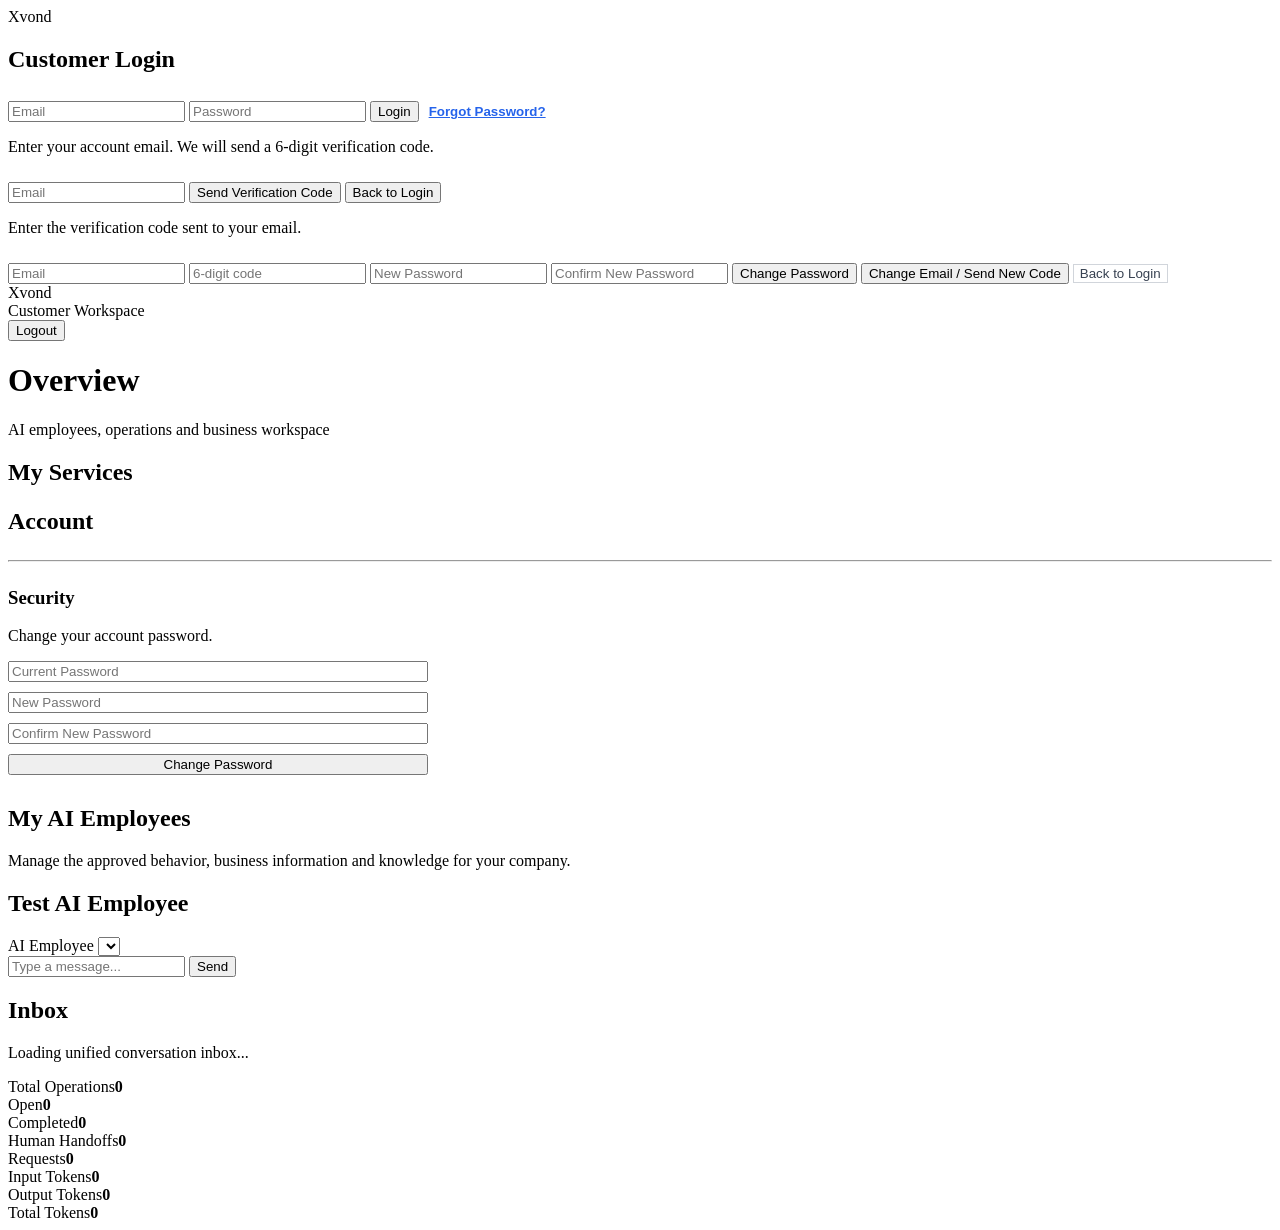
==== frontend/customer/index.html @ be64dc2d "Preserve customer portal formatting while bumping cache version" ====
<!DOCTYPE html>
<html lang="en">
<head>
    <meta charset="UTF-8">
    <meta name="viewport" content="width=device-width, initial-scale=1.0">
    <title>Xvond Customer Portal</title>
    <link rel="stylesheet" href="/static/customer/styles.css?v=20260905-1">
    <link rel="stylesheet" href="/static/customer/inbox-v2.css?v=20260905-1">
    <link rel="stylesheet" href="/static/customer/portal-pro.css?v=20260905-4">
</head>
<body>
<div id="login-screen" class="login-screen">
    <div class="login-box">
        <div class="brand">Xvond</div>
        <h2>Customer Login</h2>
        <div id="normal-login-form">
            <input id="login-email" type="email" placeholder="Email" autocomplete="username">
            <input id="login-password" type="password" placeholder="Password" autocomplete="current-password" onkeydown="if(event.key==='Enter') login()">
            <button onclick="login()">Login</button>
            <button type="button" onclick="showForgotPassword()" style="margin-top:10px;background:transparent !important;border:none !important;cursor:pointer;text-decoration:underline;color:#2563eb !important;font-weight:700">Forgot Password?</button>
            <div id="login-error" class="error"></div>
        </div>
        <div id="forgot-password-form" class="hidden">
            <p>Enter your account email. We will send a 6-digit verification code.</p>
            <input id="forgot-email" type="email" placeholder="Email" autocomplete="email">
            <button onclick="requestPasswordCode()">Send Verification Code</button>
            <button type="button" onclick="showNormalLogin()" style="margin-top:10px">Back to Login</button>
            <div id="forgot-message" class="error"></div>
        </div>
        <div id="reset-password-form" class="hidden">
            <p>Enter the verification code sent to your email.</p>
            <input id="reset-email" type="email" placeholder="Email" readonly>
            <input id="reset-code" type="text" inputmode="numeric" autocomplete="one-time-code" maxlength="6" placeholder="6-digit code">
            <input id="reset-new-password" type="password" autocomplete="new-password" placeholder="New Password">
            <input id="reset-confirm-password" type="password" autocomplete="new-password" placeholder="Confirm New Password">
            <button onclick="resetCustomerPassword()">Change Password</button>
            <button type="button" onclick="showForgotPassword()" style="margin-top:10px">Change Email / Send New Code</button>
            <button type="button" onclick="showNormalLogin()" style="margin-top:10px;background:transparent !important;border:1px solid #d1d5db !important;color:#374151 !important;cursor:pointer">Back to Login</button>
            <div id="reset-message" class="error"></div>
        </div>
    </div>
</div>

<div id="portal" class="portal hidden">
    <aside class="sidebar">
        <div class="logo">Xvond</div>
        <div class="portal-label">Customer Workspace</div>
        <nav id="portal-nav"></nav>
        <button class="logout" onclick="logout()">Logout</button>
    </aside>

    <main class="main">
        <header class="topbar">
            <div><h1 id="page-title">Overview</h1><p>AI employees, operations and business workspace</p></div>
            <div id="user-email"></div>
        </header>

        <section id="page-dashboard" class="page">
            <div id="dashboard-cards" class="cards"></div>
            <div class="panel" style="margin-bottom:22px">
                <h2>My Services</h2>
                <div id="dashboard-services" class="service-grid"></div>
            </div>
            <div class="panel">
                <h2>Account</h2>
                <div id="account-info"></div>
                <hr style="margin:25px 0">
                <h3>Security</h3>
                <p>Change your account password.</p>
                <div style="max-width:420px;display:grid;gap:10px">
                    <input id="current-password" type="password" autocomplete="current-password" placeholder="Current Password">
                    <input id="new-password" type="password" autocomplete="new-password" placeholder="New Password">
                    <input id="confirm-new-password" type="password" autocomplete="new-password" placeholder="Confirm New Password">
                    <button onclick="changeCustomerPassword()">Change Password</button>
                    <div id="change-password-message" class="error"></div>
                </div>
            </div>
        </section>

        <section id="page-agents" class="page hidden">
            <div class="panel"><h2>My AI Employees</h2><p class="muted">Manage the approved behavior, business information and knowledge for your company.</p><div id="agents-list"></div></div>
        </section>

        <section id="page-chat" class="page hidden">
            <div class="panel">
                <h2>Test AI Employee</h2>
                <label>AI Employee</label>
                <select id="chat-agent"></select>
                <div id="chat-box" class="chat-box"></div>
                <div class="chat-input">
                    <input id="chat-message" placeholder="Type a message..." onkeydown="if(event.key==='Enter') sendChat()">
                    <button onclick="sendChat()">Send</button>
                </div>
            </div>
        </section>

        <section id="page-conversations" class="page hidden">
            <div class="panel">
                <h2>Inbox</h2>
                <p class="muted">Loading unified conversation inbox...</p>
            </div>
        </section>

        <section id="page-business" class="page hidden">
            <div class="cards">
                <div class="card"><span>Total Operations</span><strong id="customer-operations-count">0</strong></div>
                <div class="card"><span>Open</span><strong id="customer-open-count">0</strong></div>
                <div class="card"><span>Completed</span><strong id="customer-completed-count">0</strong></div>
                <div class="card"><span>Human Handoffs</span><strong id="customer-handoffs-count">0</strong></div>
            </div>
            <div id="customer-business-content"></div>
        </section>

        <section id="page-usage" class="page hidden">
            <div class="cards">
                <div class="card"><span>Requests</span><strong id="usage-requests">0</strong></div>
                <div class="card"><span>Input Tokens</span><strong id="usage-input">0</strong></div>
                <div class="card"><span>Output Tokens</span><strong id="usage-output">0</strong></div>
                <div class="card"><span>Total Tokens</span><strong id="usage-total">0</strong></div>
            </div>
        </section>

        <section id="page-integrations" class="page hidden">
            <div id="customer-integrations-content"></div>
        </section>

        <section id="page-billing" class="page hidden">
            <div id="customer-billing-content"></div>
        </section>

        <div id="dynamic-pages"></div>
    </main>
</div>
<script>localStorage.removeItem("xvond_customer_token");</script>
<script src="/static/customer/app.js?v=20260905-1"></script>
<script src="/static/customer/cookie-session.js?v=20260911-1"></script>
<script src="/static/customer/portal-enhancements.js?v=20260905-1"></script>
<script src="/static/customer/manager-controls.js?v=20260905-1"></script>
<script src="/static/customer/manager-knowledge-controls.js?v=20260905-3"></script>
<script src="/static/customer/session-security.js?v=20260911-1"></script>
<script src="/static/customer/handoff-inbox.js?v=20260911-1"></script>
<script src="/static/customer/portal-canonical.js?v=20260905-4"></script>
<script src="/static/customer/meta-whatsapp.js?v=20260914-1"></script>
<script src="/static/customer/agent-channel-status.js?v=20260913-1"></script>
</body>
</html>
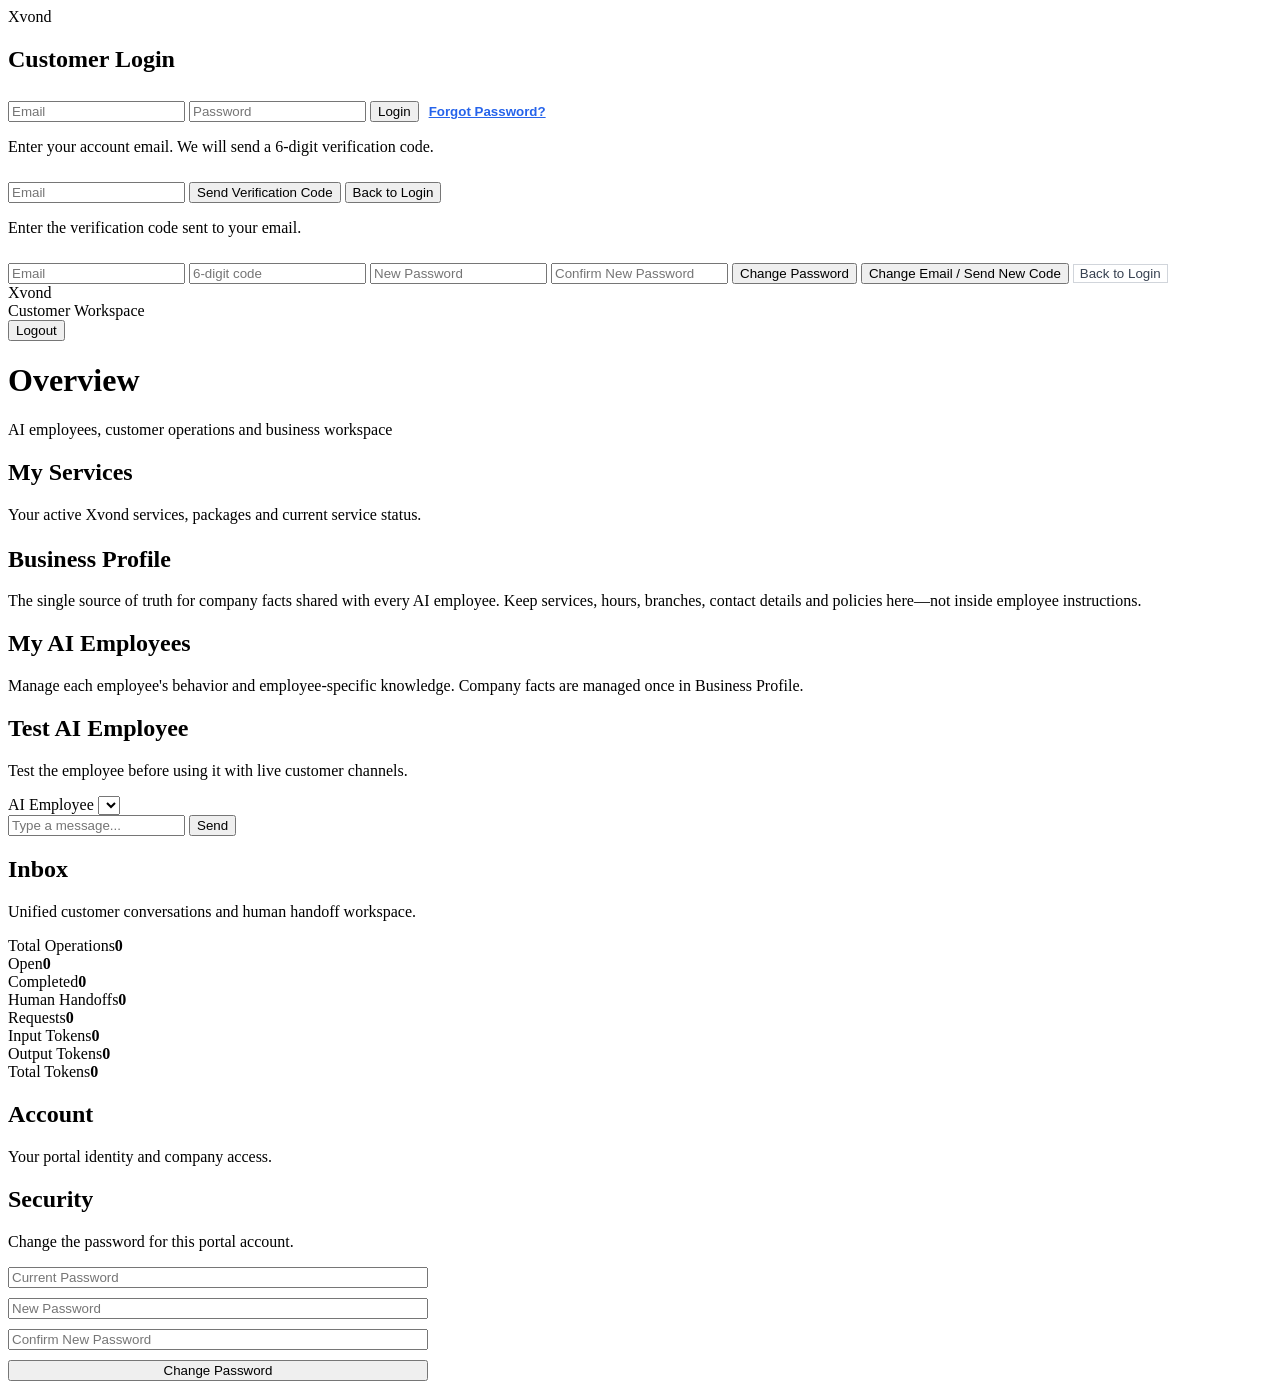
==== commit 6c438bb0: "Separate customer business profile and account workspace" ====
--- a/frontend/customer/index.html
+++ b/frontend/customer/index.html
@@ -51,7 +51,7 @@
 
     <main class="main">
         <header class="topbar">
-            <div><h1 id="page-title">Overview</h1><p>AI employees, operations and business workspace</p></div>
+            <div><h1 id="page-title">Overview</h1><p>AI employees, customer operations and business workspace</p></div>
             <div id="user-email"></div>
         </header>
 
@@ -59,31 +59,27 @@
             <div id="dashboard-cards" class="cards"></div>
             <div class="panel" style="margin-bottom:22px">
                 <h2>My Services</h2>
+                <p class="muted">Your active Xvond services, packages and current service status.</p>
                 <div id="dashboard-services" class="service-grid"></div>
             </div>
+        </section>
+
+        <section id="page-business-profile" class="page hidden">
             <div class="panel">
-                <h2>Account</h2>
-                <div id="account-info"></div>
-                <hr style="margin:25px 0">
-                <h3>Security</h3>
-                <p>Change your account password.</p>
-                <div style="max-width:420px;display:grid;gap:10px">
-                    <input id="current-password" type="password" autocomplete="current-password" placeholder="Current Password">
-                    <input id="new-password" type="password" autocomplete="new-password" placeholder="New Password">
-                    <input id="confirm-new-password" type="password" autocomplete="new-password" placeholder="Confirm New Password">
-                    <button onclick="changeCustomerPassword()">Change Password</button>
-                    <div id="change-password-message" class="error"></div>
-                </div>
+                <h2>Business Profile</h2>
+                <p class="muted">The single source of truth for company facts shared with every AI employee. Keep services, hours, branches, contact details and policies here—not inside employee instructions.</p>
+                <div id="customer-business-profile-content"></div>
             </div>
         </section>
 
         <section id="page-agents" class="page hidden">
-            <div class="panel"><h2>My AI Employees</h2><p class="muted">Manage the approved behavior, business information and knowledge for your company.</p><div id="agents-list"></div></div>
+            <div class="panel"><h2>My AI Employees</h2><p class="muted">Manage each employee's behavior and employee-specific knowledge. Company facts are managed once in Business Profile.</p><div id="agents-list"></div></div>
         </section>
 
         <section id="page-chat" class="page hidden">
             <div class="panel">
                 <h2>Test AI Employee</h2>
+                <p class="muted">Test the employee before using it with live customer channels.</p>
                 <label>AI Employee</label>
                 <select id="chat-agent"></select>
                 <div id="chat-box" class="chat-box"></div>
@@ -97,7 +93,7 @@
         <section id="page-conversations" class="page hidden">
             <div class="panel">
                 <h2>Inbox</h2>
-                <p class="muted">Loading unified conversation inbox...</p>
+                <p class="muted">Unified customer conversations and human handoff workspace.</p>
             </div>
         </section>
 
@@ -124,6 +120,25 @@
             <div id="customer-integrations-content"></div>
         </section>
 
+        <section id="page-account" class="page hidden">
+            <div class="panel">
+                <h2>Account</h2>
+                <p class="muted">Your portal identity and company access.</p>
+                <div id="account-info"></div>
+            </div>
+            <div class="panel" style="margin-top:20px">
+                <h2>Security</h2>
+                <p class="muted">Change the password for this portal account.</p>
+                <div style="max-width:420px;display:grid;gap:10px">
+                    <input id="current-password" type="password" autocomplete="current-password" placeholder="Current Password">
+                    <input id="new-password" type="password" autocomplete="new-password" placeholder="New Password">
+                    <input id="confirm-new-password" type="password" autocomplete="new-password" placeholder="Confirm New Password">
+                    <button onclick="changeCustomerPassword()">Change Password</button>
+                    <div id="change-password-message" class="error"></div>
+                </div>
+            </div>
+        </section>
+
         <section id="page-billing" class="page hidden">
             <div id="customer-billing-content"></div>
         </section>
@@ -140,7 +155,9 @@
 <script src="/static/customer/session-security.js?v=20260911-1"></script>
 <script src="/static/customer/handoff-inbox.js?v=20260911-1"></script>
 <script src="/static/customer/portal-canonical.js?v=20260905-4"></script>
-<script src="/static/customer/meta-whatsapp.js?v=20260914-1"></script>
+<script src="/static/customer/customer-operations.js?v=20260914-2"></script>
+<script src="/static/customer/meta-whatsapp.js?v=20260914-2"></script>
 <script src="/static/customer/agent-channel-status.js?v=20260913-1"></script>
+<script src="/static/customer/portal-information-architecture.js?v=20260914-1"></script>
 </body>
 </html>
